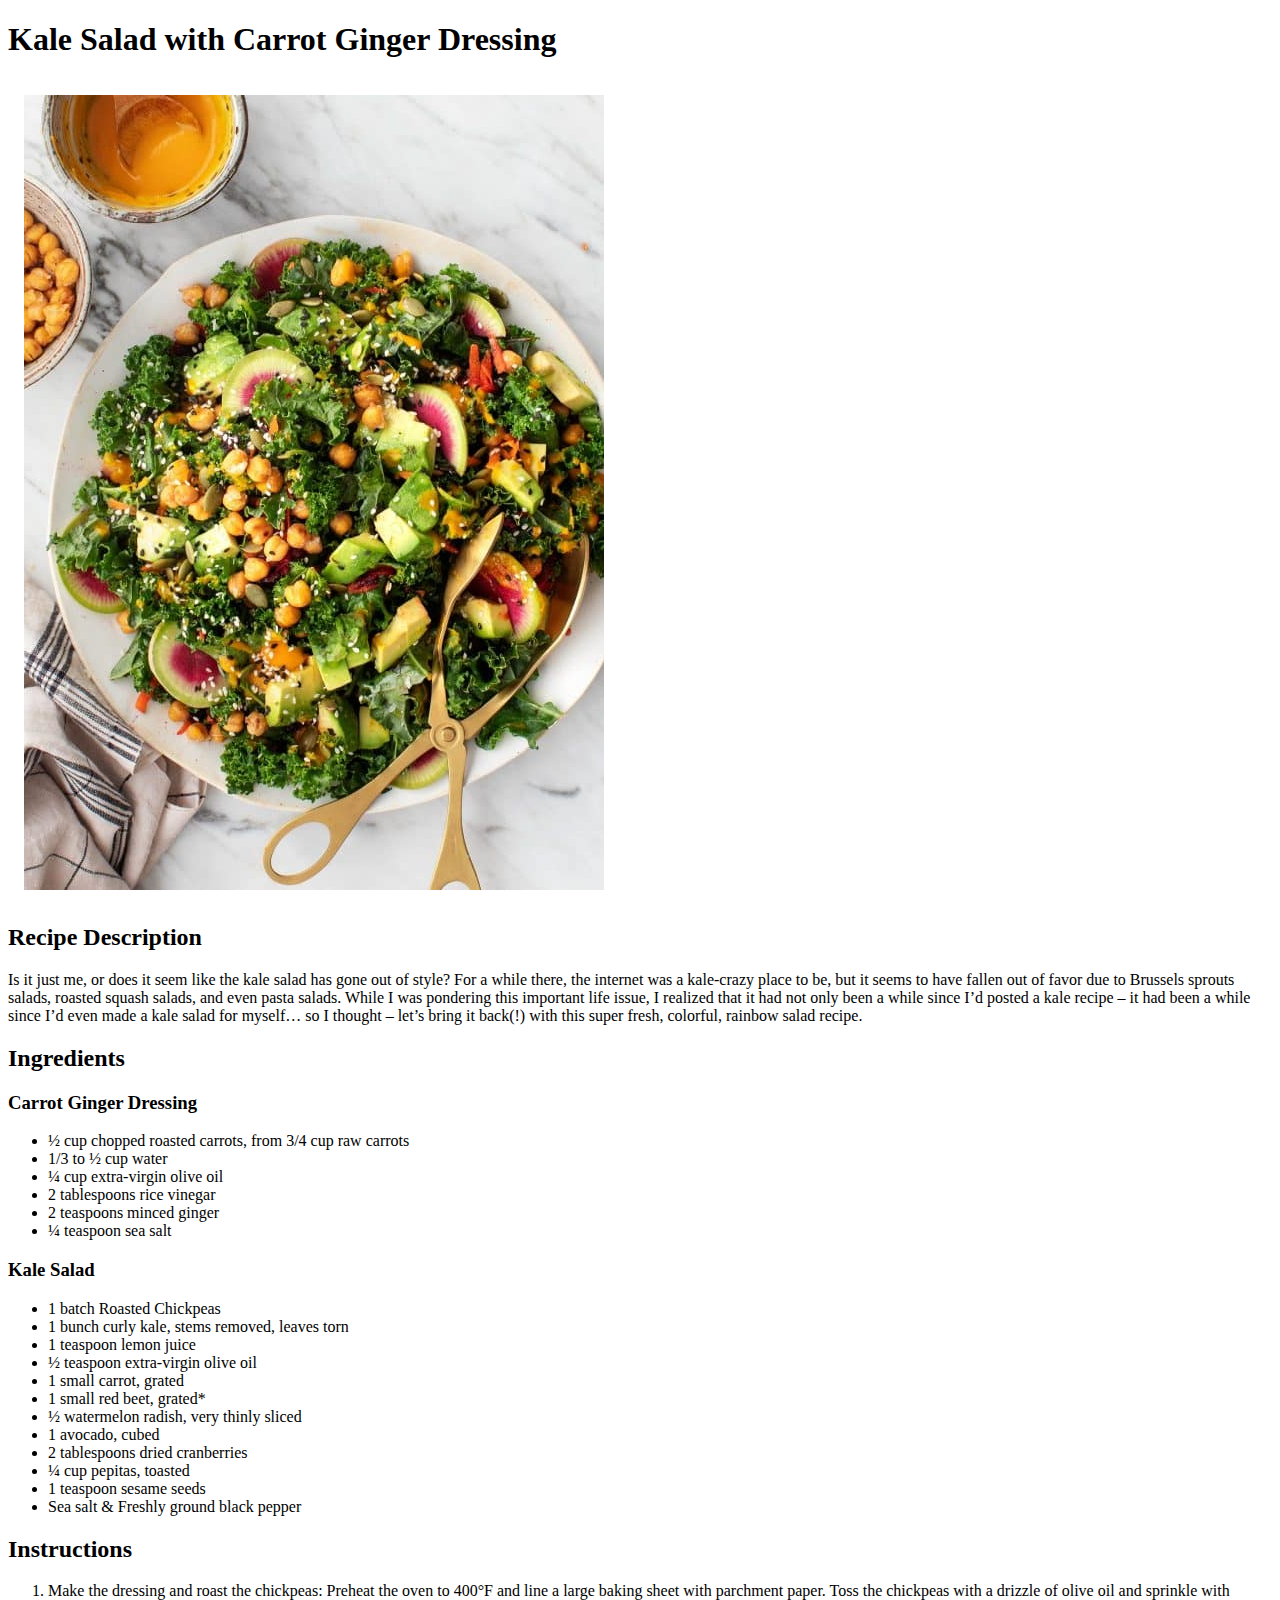
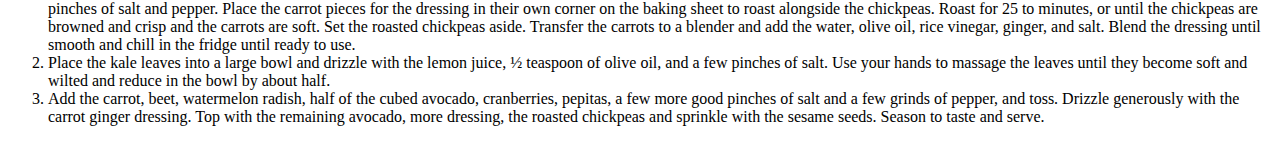
==== recipes/kalesalad.html @ 9fc6508e "Added KaleSalad Recipe Page" ====
<!DOCTYPE html>
<html lang="en">
<head>
    <meta charset="UTF-8">
    <meta http-equiv="X-UA-Compatible" content="IE=edge">
    <meta name="viewport" content="width=device-width, initial-scale=1.0">
    <title> Kale Salad with Carrot Ginger Dressing </title>
</head>

<body>
    <h1> Kale Salad with Carrot Ginger Dressing </h1>

    <img src="../imgs/kale.PNG" alt = "kale salad image">


    <h2> Recipe Description </h2>
        <p>
            Is it just me, or does it seem like the kale salad has gone out of style?
            For a while there, the internet was a kale-crazy place to be, but it seems 
            to have fallen out of favor due to Brussels sprouts salads, roasted squash
            salads, and even pasta salads. While I was pondering this important life 
            issue, I realized that it had not only been a while since I’d posted a
            kale recipe – it had been a while since I’d even made a kale salad for
            myself… so I thought – let’s bring it back(!) with this super fresh,
            colorful, rainbow salad recipe.
        </p>

    <h2> Ingredients </h2>
    
        <h3> Carrot Ginger Dressing </h3>
            <ul>
                <li>½ cup chopped roasted carrots, from 3/4 cup raw carrots</li>
                <li>1/3 to ½ cup water</li>
                <li>¼ cup extra-virgin olive oil</li>
                <li>2 tablespoons rice vinegar</li>
                <li>2 teaspoons minced ginger</li>
                <li>¼ teaspoon sea salt</li>

            </ul>

          <h3> Kale Salad </h3> 

            <ul>
                <li>1 batch Roasted Chickpeas</li>
                <li>1 bunch curly kale, stems removed, leaves torn</li>
                <li> 1 teaspoon lemon juice</li>
                <li> ½ teaspoon extra-virgin olive oil</li>
                <li> 1 small carrot, grated</li>
                <li> 1 small red beet, grated*</li>
                <li> ½ watermelon radish, very thinly sliced</li>
                <li> 1 avocado, cubed</li>
                <li> 2 tablespoons dried cranberries</li>
                <li> ¼ cup pepitas, toasted</li>
                <li> 1 teaspoon sesame seeds</li>
                <li> Sea salt & Freshly ground black pepper</li>
            </ul>



    <h2> Instructions </h2>

        <ol>

            <li>Make the dressing and roast the chickpeas: Preheat the
            oven to 400°F and line a large baking sheet with parchment
            paper. Toss the chickpeas with a drizzle of olive oil
            and sprinkle with pinches of salt and pepper. Place
            the carrot pieces for the dressing in their own corner
            on the baking sheet to roast alongside the chickpeas.
            Roast for 25 to minutes, or until the chickpeas are
            browned and crisp and the carrots are soft. Set 
            the roasted chickpeas aside. Transfer the carrots
            to a blender and add the water, olive oil, rice 
            vinegar, ginger, and salt. Blend the dressing until
            smooth and chill in the fridge until ready to use.</li>
                
            <li>Place the kale leaves into a large bowl and drizzle 
            with the lemon juice, ½ teaspoon of olive oil, and 
            a few pinches of salt. Use your hands to massage 
            the leaves until they become soft and wilted and 
            reduce in the bowl by about half.</li>


            <li>Add the carrot, beet, watermelon radish, half of 
            the cubed avocado, cranberries, pepitas, a few more
            good pinches of salt and a few grinds of pepper, 
            and toss. Drizzle generously with the carrot ginger 
            dressing. Top with the remaining avocado, more dressing,
            the roasted chickpeas and sprinkle with the sesame
            seeds. Season to taste and serve.</li>


        </ol>

        
</body>
</html>
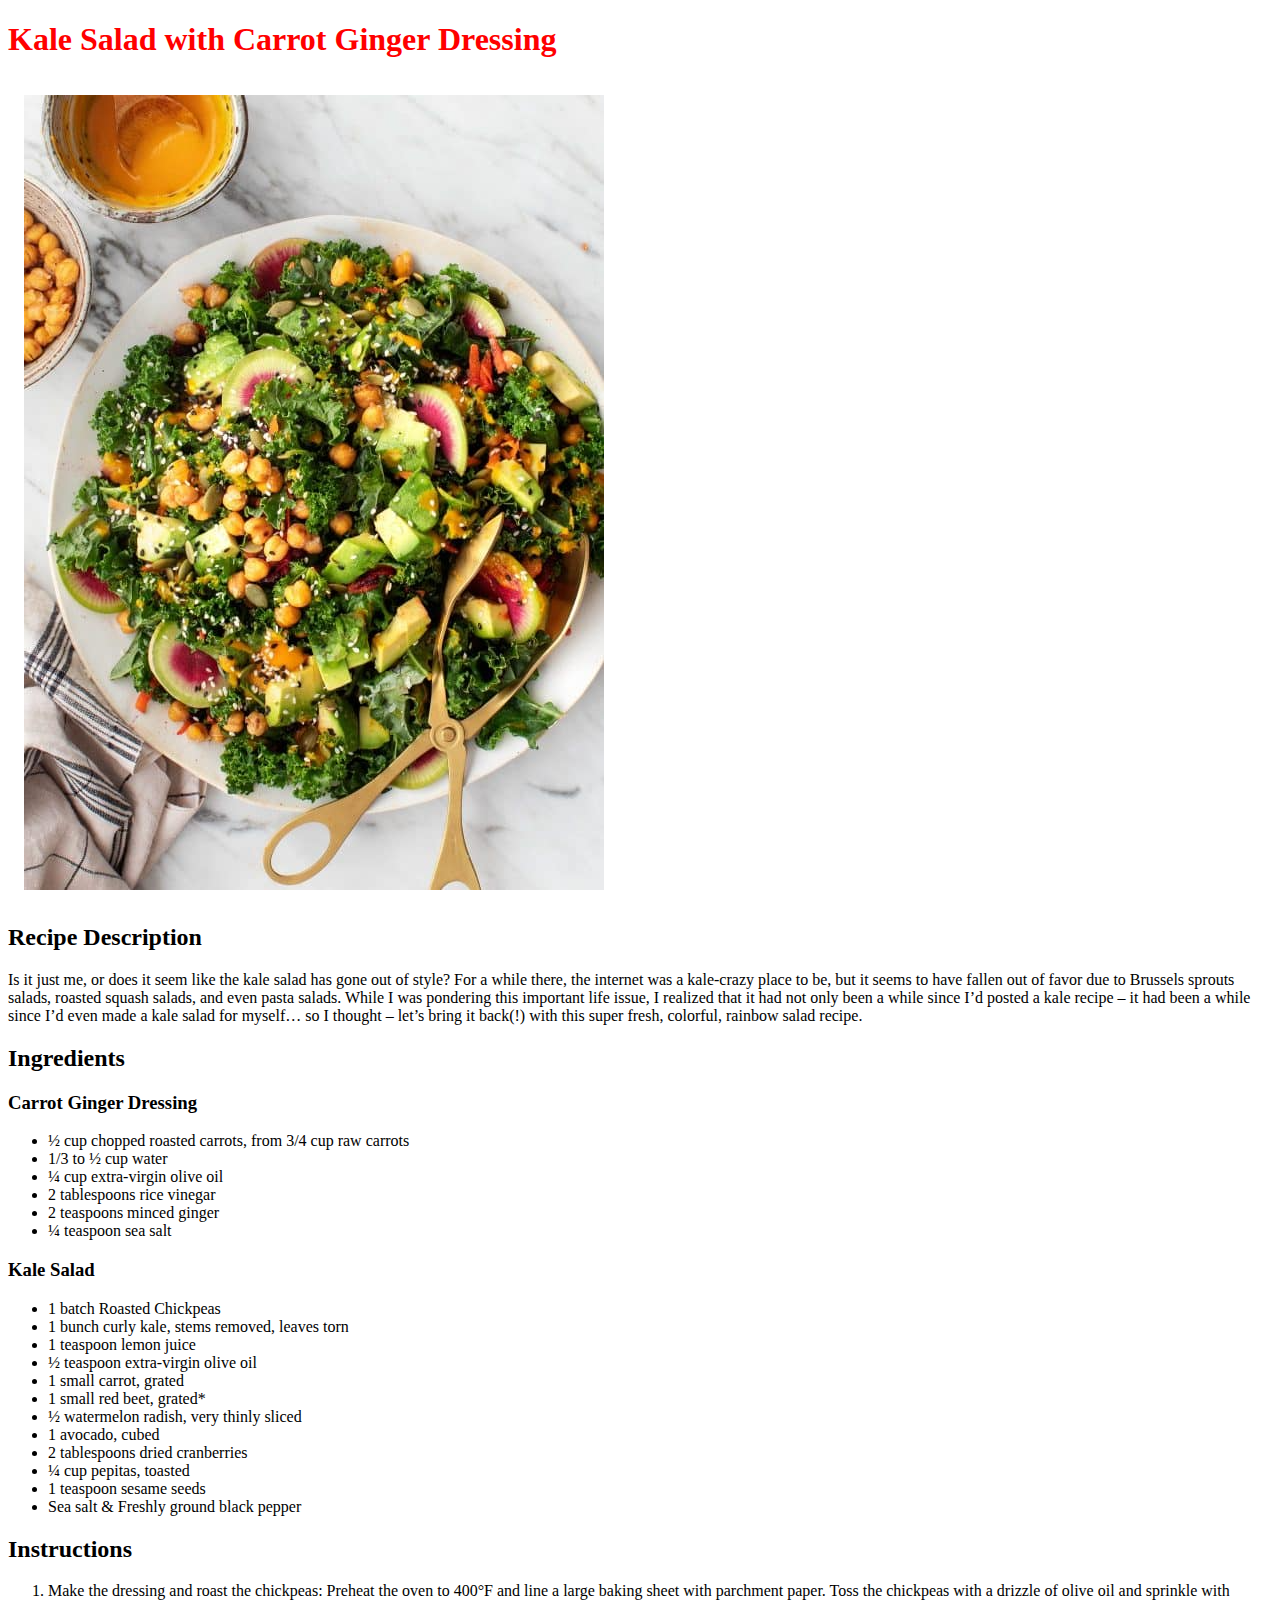
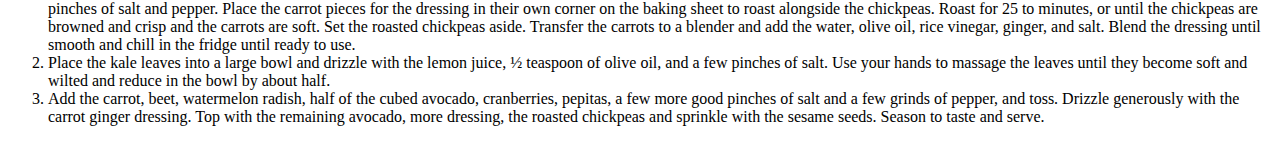
==== commit e72521c7: "Added Basic Styling, needs more work" ====
--- a/recipes/kalesalad.html
+++ b/recipes/kalesalad.html
@@ -4,11 +4,14 @@
     <meta charset="UTF-8">
     <meta http-equiv="X-UA-Compatible" content="IE=edge">
     <meta name="viewport" content="width=device-width, initial-scale=1.0">
+
+    <link rel="stylesheet", href ="../style.css">
+
     <title> Kale Salad with Carrot Ginger Dressing </title>
 </head>
 
 <body>
-    <h1> Kale Salad with Carrot Ginger Dressing </h1>
+    <h1 class = "h1-style"> Kale Salad with Carrot Ginger Dressing </h1>
 
     <img src="../imgs/kale.PNG" alt = "kale salad image">
 
--- a/style.css
+++ b/style.css
@@ -0,0 +1,6 @@
+.h1-style{
+
+    color: red;
+    font-weight: 700;
+
+}